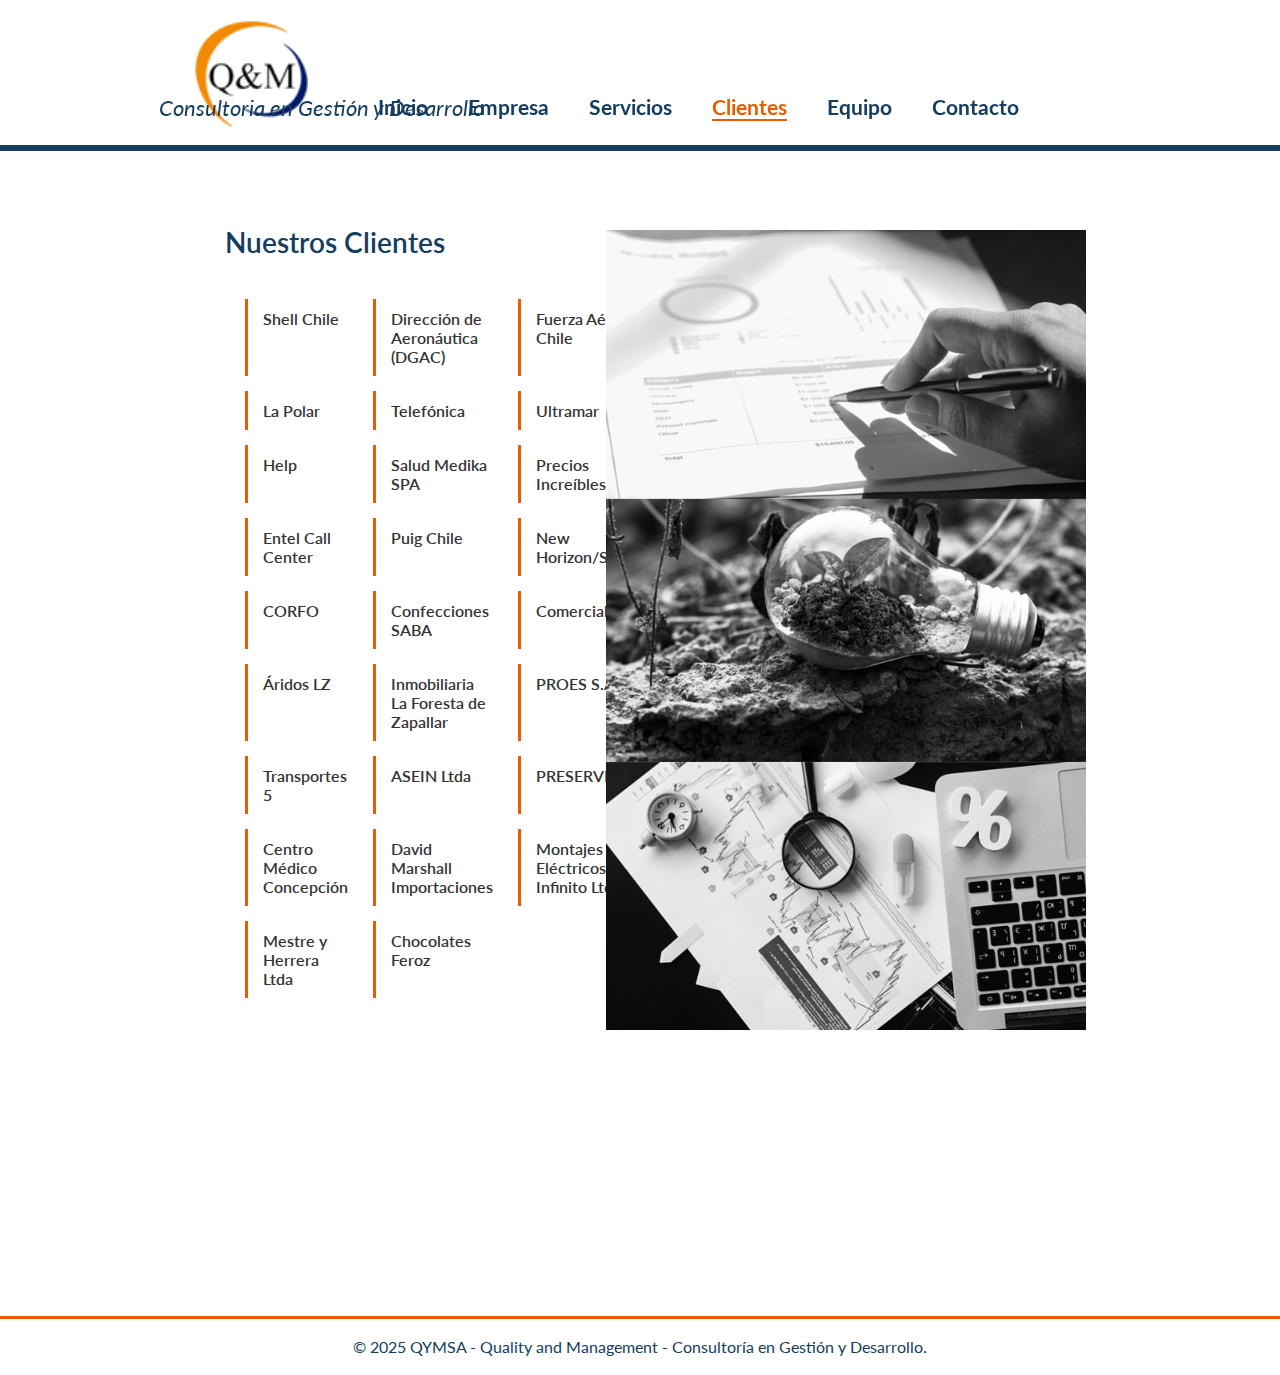
==== public/clientes.html @ 7f0e198f "Tu mensaje explicando los cambios realizados" ====
<!DOCTYPE html>
<html lang="es">
<head>
    <meta charset="UTF-8">
    <meta name="viewport" content="width=device-width, initial-scale=1.0">
    <title>QYMweb</title>
    <link rel="stylesheet" href="style.css">
</head>
<body class="pagina-index">
    <header class="header">
        <img class="logoQYM" src="assets/logo.png" alt="logo QyM">
        <p class="frase_header">Consultoria en Gestión y Desarrollo</p>
        <nav class="header__menu">
            <a class="header__menu__link" href="index.html">Inicio</a>
            <a class="header__menu__link" href="empresa.html">Empresa</a>
            <a class="header__menu__link" href="servicios.html">Servicios</a>
            <a class="header__menu__link active" href="clientes.html">Clientes</a>
            <a class="header__menu__link" href="equipo.html">Equipo</a>
            <a class="header__menu__link" href="contacto.html">Contacto</a>
        </nav>
    </header>
    
    <div class="contenedor-principal">
        <main class="contenido">
            <h1>Nuestros Clientes</h1>
    
                        <!-- En equipo.html -->
                            <div class="clientes-container">
                                <div class="lista-clientes">
                                    <div class="cliente">Shell Chile</div>
                                    <div class="cliente">Dirección de Aeronáutica (DGAC)</div>
                                    <div class="cliente">Fuerza Aérea de Chile</div>
                                    <div class="cliente">La Polar</div>
                                    <div class="cliente">Telefónica</div>
                                    <div class="cliente">Ultramar</div>
                                    <div class="cliente">Help</div>
                                    <div class="cliente">Salud Medika SPA</div>
                                    <div class="cliente">Precios Increíbles SPA</div>
                                    <div class="cliente">Entel Call Center</div>
                                    <div class="cliente">Puig Chile</div>
                                    <div class="cliente">New Horizon/SONDA</div>
                                    <div class="cliente">CORFO</div>
                                    <div class="cliente">Confecciones SABA</div>
                                    <div class="cliente">Comercial SABA</div>
                                    <div class="cliente">Áridos LZ</div>
                                    <div class="cliente">Inmobiliaria La Foresta de Zapallar</div>
                                    <div class="cliente">PROES S.A</div>
                                    <div class="cliente">Transportes 5</div>
                                    <div class="cliente">ASEIN Ltda</div>
                                    <div class="cliente">PRESERVI Ltda</div>
                                    <div class="cliente">Centro Médico Concepción</div>
                                    <div class="cliente">David Marshall Importaciones</div>
                                    <div class="cliente">Montajes Eléctricos Infinito Ltda</div>
                                    <div class="cliente">Mestre y Herrera Ltda</div>
                                    <div class="cliente">Chocolates Feroz</div>
                                </div>
                            </div>
            </main>
            <div class="contenedor-imagen">
                <img class="fotoindex" src="assets/fotoindex.jpg" alt="fotoindex">
            </div>
    </div>
<!-- Footer agregado -->
    <footer class="footer">
        <div class="footer__contenedor">
            <div class="footer__info">
                <p>&copy; 2025 QYMSA - Quality and Management - Consultoría en Gestión y Desarrollo.</p>
            </div>
        </div>
    </footer>
        <script src="script.js"></script>
</body>
</html>
---- public/style.css ----
@import url('https://fonts.googleapis.com/css2?family=Cabin:ital,wght@0,400..700;1,400..700&family=Krona+One&family=Montserrat:ital,wght@0,100..900;1,100..900&family=Open+Sans:ital,wght@0,300..800;1,300..800&family=Roboto+Condensed:ital,wght@0,100..900;1,100..900&family=Ubuntu:ital,wght@0,300;0,400;0,500;0,700;1,300;1,400;1,500;1,700&display=swap');

@import url('https://fonts.googleapis.com/css2?family=Lato:wght@300;400&display=swap');

:root{
    --fuente-texto: "Lato", sans-serif;
}

/* Estilos para el header */
.header {
    display: flex;
    justify-content: space-between;
    align-items: center;
    background-color: rgba(255, 255, 255, 0.85); /* Color de fondo */
    width: 100%; /* Ocupa todo el ancho */
    padding: 10px 5%;
    position: fixed; /* Fija en la parte superior */
    top: 0; /* Pegado al borde superior */
    left: 0; /* Pegado al borde izquierdo */
    z-index: 1000; /* Asegura que esté por encima de otros elementos */
    margin: 0; /* Elimina márgenes por defecto */
    border-bottom: 6px solid #143D60; /* Línea sólida (ajusta color/grosor) */
    min-height: 125px; /* Altura flexible */
}

/* Estilos para el logo */
.logoQYM {
    width: auto;
    height: auto;
    transform: scale(1.5); /* Escala el logo */
    position: relative;  /* Permite ajustar la posición */
    left: 150px;         
    top: 2px;          /* Mueve el logo hacia arriba 7px */
}

.frase_header {
    font-family: var(--fuente-texto);
    font-weight: 400;
    font-style: italic;
    font-size: 1.4rem;
    color: #143D60; /* Color azul de tu marca */
    margin-right: 200px; /* Espacio entre el logo y la frase */
    position: relative; /* Permite moverla con top/left */
    top: 35px; /* Mueve hacia abajo */
}

/* Estilos para el menú */
.header__menu {
    display: flex;
    gap: 40px;
    position: relative;  /* Permite ajustar la posición */
    left: -325px;
}

.header__menu__link {
    font-family: var(--fuente-texto);
    font-weight: 700;
    font-style: normal;
    font-size: 1.3rem;
    color: #143D60; /* Color naranja de tu marca */
    text-decoration: none;
    position: relative; /* Permite moverlos con top/left */
    top: 35px; /* Mueve hacia abajo */
}

.header__menu__link.active {
    color: #EB5B00; /* Color azul de tu marca */
    border-bottom: 2px solid #EB5B00; /* Línea azul en la parte inferior */
}

body {
    padding-top: 175px; /* Mismo valor que la altura del header */
    margin: 0; /* Esto elimina los márgenes predeterminados del body */
    padding: 0;
    width: 100%;
    overflow-x: hidden; /* Previene barras de desplazamiento horizontales */
    
}

/* Contenedor principal */
.contenedor-principal {
    margin-top: 150px; /* Ajusta este valor según necesites */
    display: flex;
    align-items: flex-start;
    gap: 20px;
    padding: 75px;
    position: relative;
    overflow: hidden; /* Asegura que el contenido que se desplace no cause scroll */
    
}

/* Con esto: */
.contenedor-imagen {
    display: flex;
    justify-content: flex-end;
    align-items: flex-start; /* Puedes usar 'center' para alinear todas al centro */
    margin-left: auto;
    position: relative; /* Permite ajustar la posición */
    bottom: 95px; /* Mueve la imagen hacia abajo 75px */
    left: -160px; /* Mueve la imagen hacia la derecha 20px */          
    padding-top: 0px; /* Espacio consistente desde arriba */
}

.fotoindex, .fotoempresa, .fotoservicios, .fotoequipo, .fotocontacto {
    transform: scale(0.8); /* Escala la imagen % */
    width: auto;
    background: white;
    transition: all 0.3s ease; /* Suaviza los efectos al pasar el mouse */
}

.fotoindex {
    filter: grayscale(100%);
    transition: filter 0.5s;
}

.fotoindex:hover {
    filter: grayscale(0%);
    transform: scale(1.05); /* Escala la imagen al pasar el mouse */
}

/* Contenedor del contenido */
.contenido {
    flex: 1;
    display: flex;
    flex-direction: column;
    position: relative; /* Necesario para la animación */
    max-width: 650px; /* Cambia este valor (ej: 600px para más estrecho) */
    margin-left: 150px;
}

.resaltar {
    color: #EB5B00;
    font-weight: bold;
}

.contenido-index {
    font-family: var(--fuente-texto);
    font-weight: 400;
    font-style: normal;
}

.texto-index {
    line-height: 1.55;
    margin-top: 70px;
}

.pagina-index .contenido p {
    font-family: var(--fuente-texto);
    font-weight: 400;
    font-style: normal;
    font-size: 1.2rem;
    color: #333;
    margin-bottom: 20px;
    line-height: 1.55;
}

/* Estilos específicos para index.html */
.pagina-index .contenido h1 {
    font-family: var(--fuente-texto);
    font-weight: 600;
    font-style: normal;
    font-size: 1.75rem;
    color: #143D60;
    margin-bottom: 20px;
    margin-top: 0px;
}

.pagina-index .contenido ul {
    font-family: var(--fuente-texto);
    font-weight: 400;
    font-size: 1.2rem;
    color: #333;
    margin-bottom: 20px;
    line-height: 1.55;

}

/* Estilos específicos para empresa.html */
.pagina-empresa .contenido h1{
    font-size: 1.75rem !important;
    margin-top: 0px;
    color: #143D60;
    margin-bottom: 0px;
    font-family: var(--fuente-texto);
    font-weight: 600;
    margin-bottom: 20px;
}

.pagina-empresa .contenido h2 {
    font-family: var(--fuente-texto);
    font-weight: 600;
    font-size: 1.5rem;
    color: #143D60;
    margin-bottom: -10px;
}

.pagina-empresa .contenido .vym {
    margin-top: 20px;
    font-size: 1.2rem;
}

.pagina-empresa .contenido p {
    font-family: var(--fuente-texto);
    font-weight: 400;
    font-size: 1.2rem;
    color: #333;
    margin-bottom: 20px;
    line-height: 1.55;
}

/* Estilos específicos para servicios.html */
.pagina-servicios .contenido h1 {
    font-family: var(--fuente-texto);
    font-weight: 600;
    font-size: 1.75rem;
    color: #143D60;
    margin-bottom: 0px;
    margin-top: 0px;
}

.pagina-servicios .contenido p,
.pagina-servicios .contenido ul {
    font-family: var(--fuente-texto);
    font-weight: 400;
    font-size: 1.2rem;
    color: #333;
    margin-bottom: 20px;
    line-height: 1.55;
}

.pagina-servicios .contenido ul {
    padding-left: 20px;
    list-style-type: disc;
}

.pagina-servicios .contenido ul li {
    margin-bottom: 10px;
    font-size: 1.2rem;
    color: #333;
    font-family: var(--fuente-texto);
}

.pagina-equipo .contenido h1 {
    font-family: var(--fuente-texto);
    font-weight: 600;
    font-size: 1.75rem;
    color: #143D60;
    margin-bottom: 0px;
    margin-top: 0px;
}

.pagina-equipo .contenido h2 {
    font-family: var(--fuente-texto);
    font-weight: 600;
    font-size: 1.5rem;
    color: #143D60;

}

.pagina-equipo .contenido h3 {
    font-family: var(--fuente-texto);
    font-weight: 600;
    font-size: 1.5rem;
    color: #143D60;
    margin-bottom: -10px;
}

/* En tu CSS */
.lista-clientes {
    display: grid;
    grid-template-columns: repeat(3, 1fr); /* 3 columnas de igual ancho */
    gap: 15px; /* Espacio entre elementos */
    padding: 20px;
}

.cliente {
    padding: 10px;
    font-family: var(--fuente-texto);
    font-weight: 600;
    font-size: 1rem;
    color: #333;
    border-left: 3px solid #EB5B00; /* Acuerdo naranja */
    padding-left: 15px; /* Espacio entre el borde y el texto */
}

.cliente:hover {
    transform: translateY(-3px);
    box-shadow: 0 4px 8px rgba(0,25,101, 0.1);
    background-color: #fff;
}


.pagina-equipo .contenido p {
    font-family: var(--fuente-texto);
    font-weight: 400;
    font-size: 1.2rem;
    color: #333;
    margin-bottom: 20px;
    line-height: 1.55;
}

.pagina-contacto .contenido h1 {
    font-family: var(--fuente-texto);
    font-weight: 600;
    font-size: 1.75rem;
    color: #143D60;
    margin-bottom: 0px;
    margin-top: 0px;
}

.pagina-contacto .contenido p {
    font-family: var(--fuente-texto);
    font-weight: 400;
    font-size: 1.2rem;
    color: #333;
    margin-bottom: 20px;
    line-height: 1.55;
}

/* Estilos para el footer centrado */
.footer {
    background-color: white; /* Color de fondo */
    width: 100%;
    padding: 1rem 0;
    margin-top: 1rem;
    box-sizing: border-box;
    border-top: 3px solid #EB5B00; /* Línea separadora sutil */
}

.footer__contenedor {
    max-width: 1200px;
    margin: 0 auto;
    padding: 0 2rem;
    text-align: center;
}

.footer__info p {
    margin: 0;
    color: #143D60;
    font-family: var(--fuente-texto);
    font-size: 1rem;
    line-height: 1.5;
}

/* Animación para mover el contenido */
@keyframes slideOut {
    from {
        transform: translateX(0);
    }
    to {
        transform: translateX(-100%);
        opacity: 0;
    }
}

@keyframes slideIn {
    from {
        transform: translateX(100%);
        opacity: 0;
    }
    to {
        transform: translateX(0);
        opacity: 1;
    }
}

/* Clase para aplicar la animación */
.slide-out {
    animation: slideOut 0.5s forwards;
}

.slide-in {
    animation: slideIn 0.5s forwards;
}
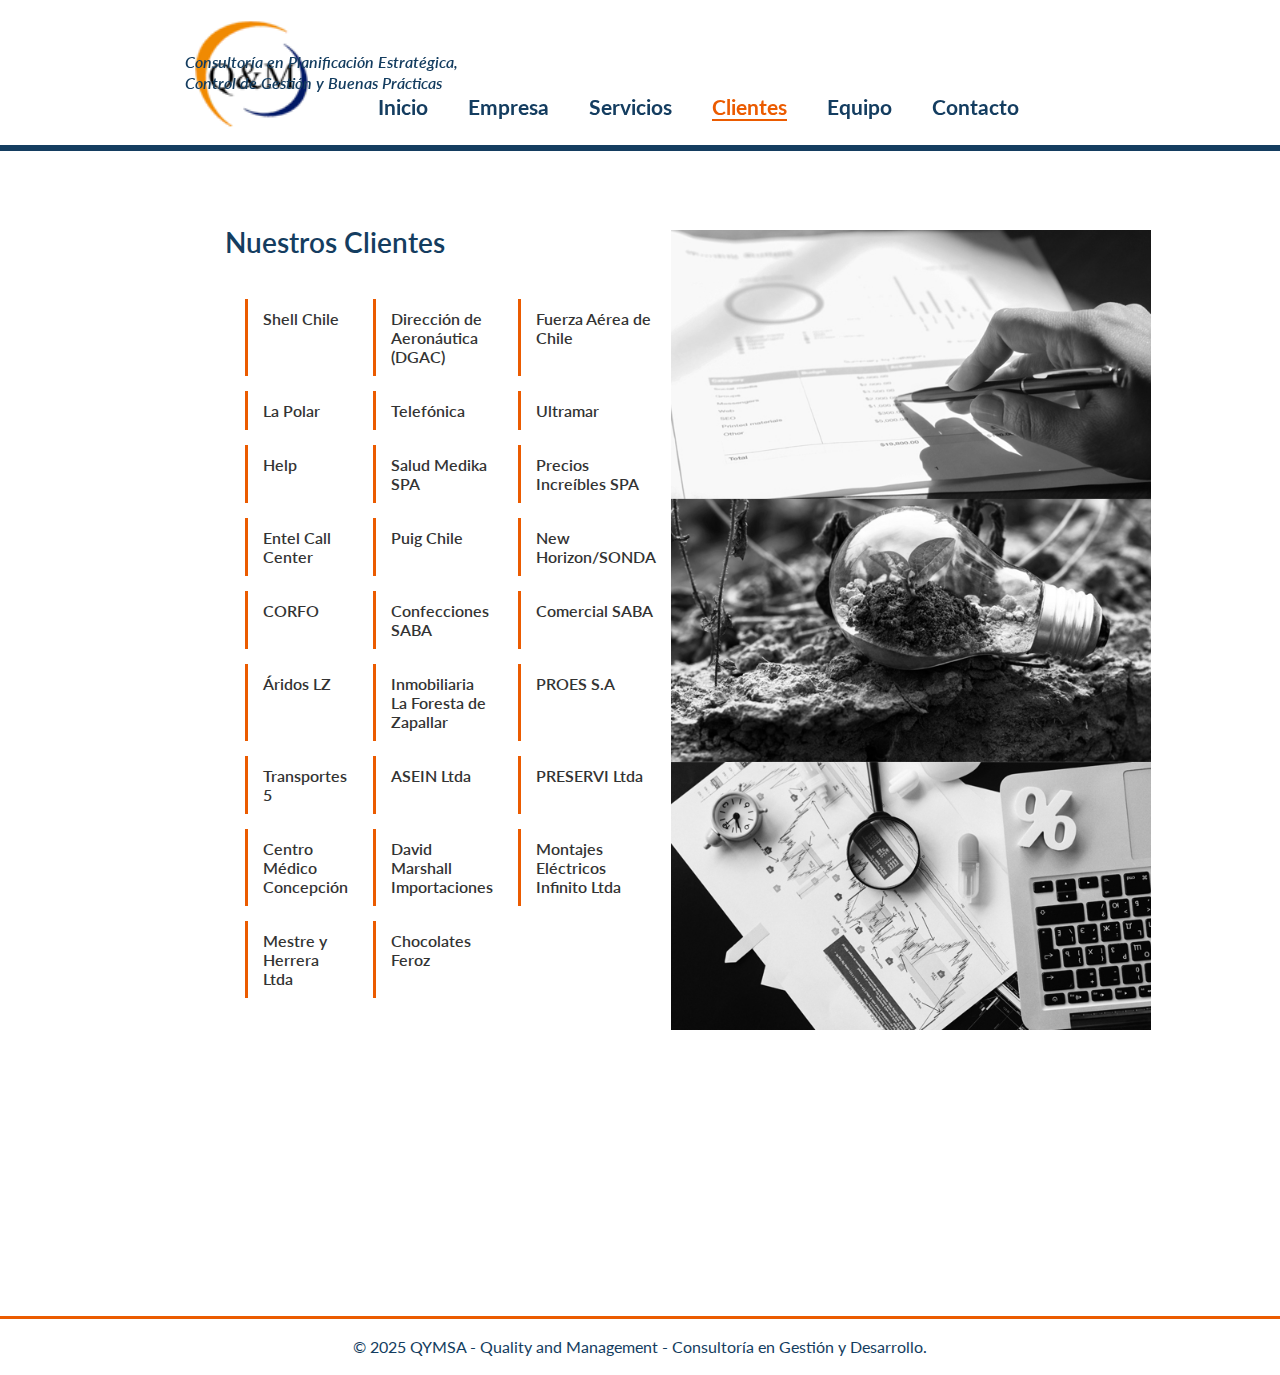
==== commit 6c200a33: "Actualización de index.html y style.css con nuevos cambios" ====
--- a/public/clientes.html
+++ b/public/clientes.html
@@ -9,7 +9,10 @@
 <body class="pagina-index">
     <header class="header">
         <img class="logoQYM" src="assets/logo.png" alt="logo QyM">
-        <p class="frase_header">Consultoria en Gestión y Desarrollo</p>
+        <div class="titulos-header"> <!-- Contenedor nuevo -->
+            <h1 class="frase_header">Consultoría en Planificación Estratégica,</h1>
+            <h2 class="frase_header">Control de Gestión y Buenas Prácticas</h2>
+        </div>
         <nav class="header__menu">
             <a class="header__menu__link" href="index.html">Inicio</a>
             <a class="header__menu__link" href="empresa.html">Empresa</a>
--- a/public/style.css
+++ b/public/style.css
@@ -33,15 +33,24 @@
     top: 2px;          /* Mueve el logo hacia arriba 7px */
 }
 
+.titulos-header {
+    display: flex;
+    flex-direction: column; /* Apila h1 y h2 verticalmente */
+    justify-content: center; /* Centra verticalmente si hay altura extra */
+    margin-right: 200px; /* Espacio entre el logo y la frase */
+    top: 35px; /* Mueve hacia abajo */
+}
+
 .frase_header {
     font-family: var(--fuente-texto);
-    font-weight: 400;
+    font-weight: 600;
     font-style: italic;
-    font-size: 1.4rem;
+    font-size: 1rem;
     color: #143D60; /* Color azul de tu marca */
-    margin-right: 200px; /* Espacio entre el logo y la frase */
     position: relative; /* Permite moverla con top/left */
-    top: 35px; /* Mueve hacia abajo */
+    
+    margin: 0; /* Elimina márgenes por defecto de h1 y h2 */
+    line-height: 1.3; /* Controla el espacio entre líneas */
 }
 
 /* Estilos para el menú */
@@ -97,11 +106,11 @@
     margin-left: auto;
     position: relative; /* Permite ajustar la posición */
     bottom: 95px; /* Mueve la imagen hacia abajo 75px */
-    left: -160px; /* Mueve la imagen hacia la derecha 20px */          
+    left: -95px; /* Mueve la imagen hacia la derecha 20px */          
     padding-top: 0px; /* Espacio consistente desde arriba */
 }
 
-.fotoindex, .fotoempresa, .fotoservicios, .fotoequipo, .fotocontacto {
+.fotoindex, .fotoservicios, .fotoequipo, .fotocontacto {
     transform: scale(0.8); /* Escala la imagen % */
     width: auto;
     background: white;
@@ -115,7 +124,7 @@
 
 .fotoindex:hover {
     filter: grayscale(0%);
-    transform: scale(1.05); /* Escala la imagen al pasar el mouse */
+    
 }
 
 /* Contenedor del contenido */
@@ -176,6 +185,15 @@
 }
 
 /* Estilos específicos para empresa.html */
+.infografia
+    {
+        width: 100%;
+        height: auto;
+        margin-top: 110px;
+        margin-bottom: 90px;
+        transform: scale (1); /* Escala la imagen % */
+    }
+
 .pagina-empresa .contenido h1{
     font-size: 1.75rem !important;
     margin-top: 0px;
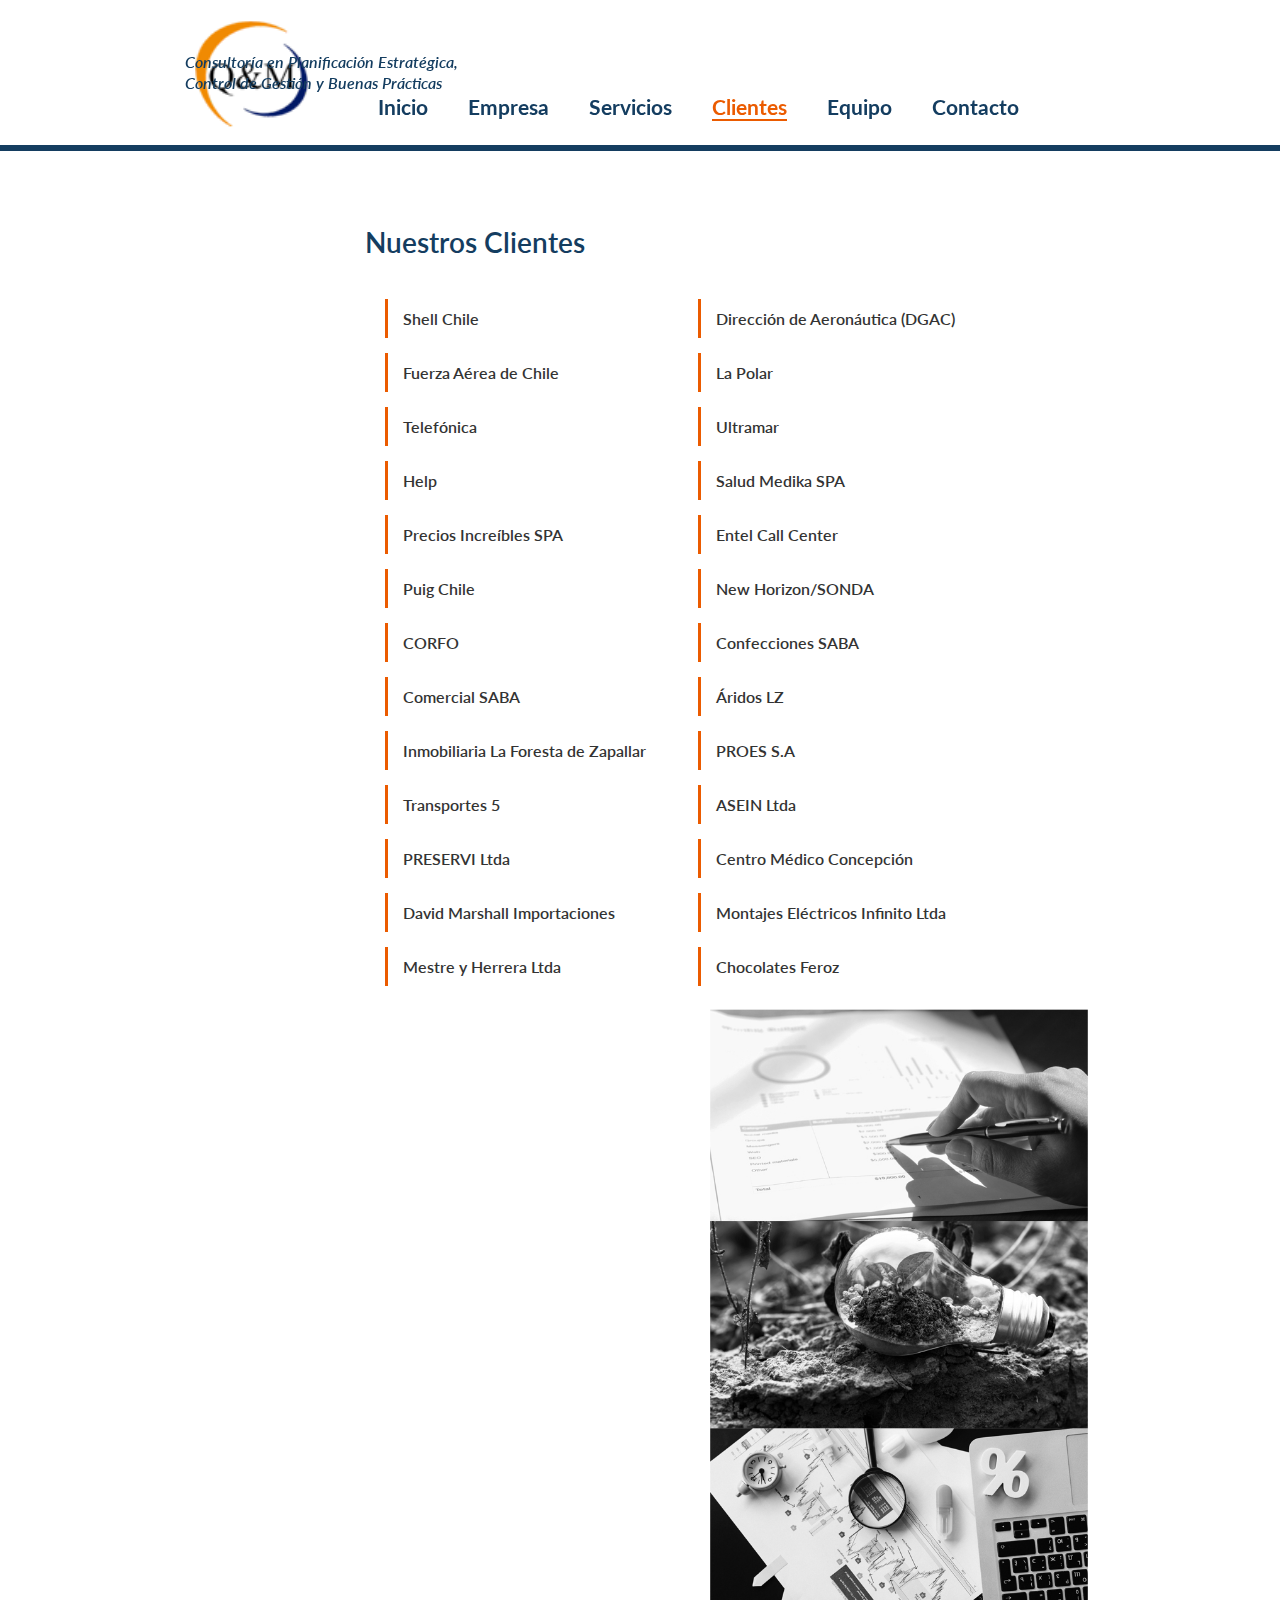
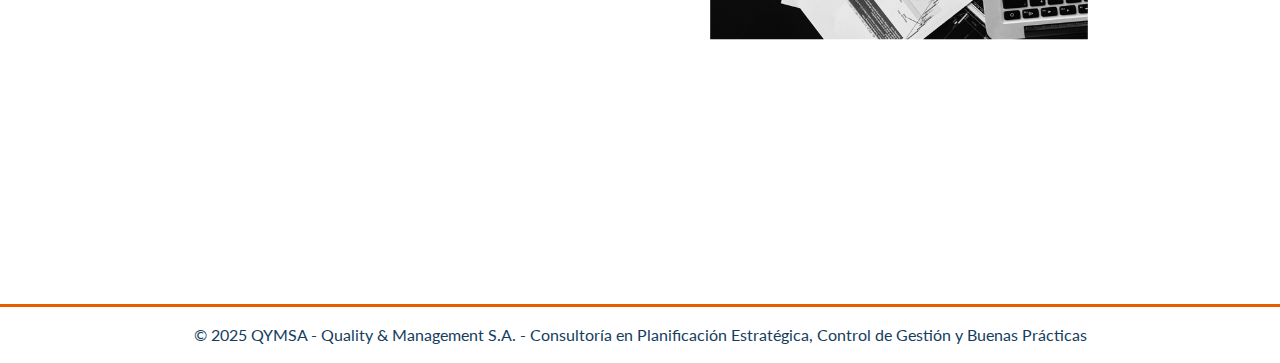
==== commit 37b7e6f4: "Actualización de index.html y style.css con nuevos cambios" ====
--- a/public/clientes.html
+++ b/public/clientes.html
@@ -67,7 +67,7 @@
     <footer class="footer">
         <div class="footer__contenedor">
             <div class="footer__info">
-                <p>&copy; 2025 QYMSA - Quality and Management - Consultoría en Gestión y Desarrollo.</p>
+                <p>&copy; 2025 QYMSA - Quality & Management S.A. - Consultoría en Planificación Estratégica, Control de Gestión y Buenas Prácticas</p>
             </div>
         </div>
     </footer>
--- a/public/style.css
+++ b/public/style.css
@@ -4,6 +4,7 @@
 
 :root{
     --fuente-texto: "Lato", sans-serif;
+    font-size: 16px; /* Base para unidades rem */
 }
 
 /* Estilos para el header */
@@ -11,9 +12,10 @@
     display: flex;
     justify-content: space-between;
     align-items: center;
+    flex-wrap: wrap; /* Permite que los elementos se ajusten en pantallas pequeñas */
     background-color: rgba(255, 255, 255, 0.85); /* Color de fondo */
     width: 100%; /* Ocupa todo el ancho */
-    padding: 10px 5%;
+    padding: 0.625rem 5%;
     position: fixed; /* Fija en la parte superior */
     top: 0; /* Pegado al borde superior */
     left: 0; /* Pegado al borde izquierdo */
@@ -45,10 +47,9 @@
     font-family: var(--fuente-texto);
     font-weight: 600;
     font-style: italic;
-    font-size: 1rem;
+    font-size: clamp(0.9rem, 2vw, 1rem); /* Tamaño flexible */
     color: #143D60; /* Color azul de tu marca */
     position: relative; /* Permite moverla con top/left */
-    
     margin: 0; /* Elimina márgenes por defecto de h1 y h2 */
     line-height: 1.3; /* Controla el espacio entre líneas */
 }
@@ -59,6 +60,8 @@
     gap: 40px;
     position: relative;  /* Permite ajustar la posición */
     left: -325px;
+    flex-wrap: wrap;
+    justify-content: center;
 }
 
 .header__menu__link {
@@ -88,14 +91,44 @@
 
 /* Contenedor principal */
 .contenedor-principal {
+    flex-direction: row;
+    flex-wrap: wrap;
     margin-top: 150px; /* Ajusta este valor según necesites */
     display: flex;
     align-items: flex-start;
     gap: 20px;
-    padding: 75px;
     position: relative;
     overflow: hidden; /* Asegura que el contenido que se desplace no cause scroll */
+    display: flex;
+    justify-content: center; /* Centra el contenido en pantallas grandes */
+    max-width: 1400px; /* Limita el ancho máximo */
+    margin: 150px auto 0; /* Centrado horizontal */
+    padding: 75px 50px;
     
+}
+
+/* AÑADE ESTOS MEDIA QUERIES (nuevos) */
+@media (max-width: 1200px) {
+    .contenedor-principal {
+        padding: 50px;
+    }
+}
+
+@media (max-width: 992px) {
+    .contenedor-principal {
+        flex-direction: column; /* Cambia a columna en tablets */
+        align-items: center; /* Centra los elementos */
+        padding: 30px;
+        margin-top: 180px; /* Ajuste por el header responsivo */
+    }
+}
+
+@media (max-width: 768px) {
+    .contenedor-principal {
+        padding: 20px;
+        margin-top: 160px;
+        gap: 15px;
+    }
 }
 
 /* Con esto: */
@@ -108,12 +141,20 @@
     bottom: 95px; /* Mueve la imagen hacia abajo 75px */
     left: -95px; /* Mueve la imagen hacia la derecha 20px */          
     padding-top: 0px; /* Espacio consistente desde arriba */
+    flex: 0 0 40%; /* No crece más del 40% del espacio */
+    min-width: 250px; /* Ancho mínimo */
 }
 
 .fotoindex, .fotoservicios, .fotoequipo, .fotocontacto {
+    
+    width: auto; /* Permite que la imagen mantenga su proporción */
+    max-width: 100%; /* Asegura que la imagen no exceda el contenedor */
+    height: auto; /* Mantiene la proporción de la imagen */
     transform: scale(0.8); /* Escala la imagen % */
-    width: auto;
+    transform-origin: center; /* Asegura que el escalado sea desde el centro */
+    display: block; /* Mejor control del flujo */
     background: white;
+    margin: 0 auto; /* Centrado horizontal */
     transition: all 0.3s ease; /* Suaviza los efectos al pasar el mouse */
 }
 
@@ -161,6 +202,11 @@
     color: #333;
     margin-bottom: 20px;
     line-height: 1.55;
+    
+    word-break: break-word; /* Evita desbordamiento horizontal */
+    white-space: normal; /* Asegura comportamiento normal */
+    word-wrap: normal; /* Permite que las palabras largas no se dividan */
+    overflow-wrap: normal; /* Similar a word-wrap pero más moderno */
 }
 
 /* Estilos específicos para index.html */
@@ -192,6 +238,7 @@
         margin-top: 110px;
         margin-bottom: 90px;
         transform: scale (1); /* Escala la imagen % */
+        left: -475px !important; 
     }
 
 .pagina-empresa .contenido h1{
@@ -391,3 +438,139 @@
     animation: slideIn 0.5s forwards;
 }
 
+/* Dispositivos grandes (desktops, 1200px y más) */
+@media (max-width: 1200px) {
+    .header {
+        padding: 10px 3%;
+    }
+    .logoQYM {
+        left: 50px;
+        transform: scale(1.2);
+    }
+    .titulos-header {
+        margin-right: 100px;
+    }
+    .header__menu {
+        left: -200px;
+        gap: 30px;
+    }
+}
+
+/* Dispositivos medianos (tablets, 768px - 992px) */
+@media (max-width: 992px) {
+    .header {
+        flex-direction: column;
+        padding: 15px 5%;
+        min-height: auto;
+    }
+    .logoQYM {
+        position: static;
+        transform: scale(1);
+        margin-bottom: 15px;
+    }
+    .titulos-header {
+        margin: 15px 0;
+        text-align: center;
+        position: static;
+    }
+    .header__menu {
+        position: static;
+        justify-content: center;
+        margin-top: 15px;
+    }
+    .contenedor-principal {
+        flex-direction: column;
+        padding: 20px;
+        margin-top: 180px;
+    }
+    .contenido {
+        margin-left: 0;
+        max-width: 100%;
+    }
+    .contenedor-imagen {
+        margin: 20px auto;
+        position: static;
+        width: 100%;
+        max-width: 500px; /* Ajusta según necesidad */
+        height: auto;
+        flex: 0 0 40%; /* No crece más del 40% del espacio */
+        min-width: 250px; /* Ancho mínimo */
+    }
+}
+
+/* Dispositivos pequeños (phones, 576px - 768px) */
+@media (max-width: 768px) {
+    body {
+        padding-top: 220px;
+    }
+    .header__menu {
+        flex-wrap: wrap;
+        gap: 15px;
+    }
+    .header__menu__link {
+        font-size: 1rem;
+        top: 0;
+    }
+    .contenedor-principal {
+        margin-top: 100px;
+        max-width: 1400px;
+        margin-left: auto;
+        margin-right: auto;
+    }
+    }
+    .lista-clientes {
+        grid-template-columns: repeat(2, 1fr);
+    }
+}
+
+/* Dispositivos muy pequeños (phones, menos de 576px) */
+@media (max-width: 576px) {
+    .frase_header {
+        font-size: 0.9rem;
+    }
+    .pagina-index .contenido p,
+    .pagina-empresa .contenido p,
+    .pagina-servicios .contenido p,
+    .pagina-equipo .contenido p,
+    .pagina-contacto .contenido p {
+        font-size: 1rem;
+        hyphens: auto; /* Permite división de palabras en móviles */
+    }
+    .lista-clientes {
+        grid-template-columns: 1fr;
+    }
+    .fotoindex, .fotoservicios, .fotoequipo, .fotocontacto {
+        transform: scale(0.7);
+    }
+}
+
+/* Ajustes para dispositivos móviles */
+@media (max-width: 992px) {
+    .fotoindex, .fotoservicios, .fotoequipo, .fotocontacto {
+        transform: scale(0.7); /* Escala ligeramente menor en tablets */
+    }
+}
+
+@media (max-width: 576px) {
+    .fotoindex, .fotoservicios, .fotoequipo, .fotocontacto {
+        transform: scale(0.6); /* Escala más pequeña en móviles */
+    }
+}
+
+/* Contenedor de texto más estrecho y responsivo */
+.pagina-index .contenido {
+    max-width: 650px; /* Reduje de 650px a 550px (ajustable) */
+    margin-left: 100px; /* Reduje de 150px para compensar */
+    flex: 1 1 55%; /* Permite crecer pero con base del 55% del espacio */
+    min-width: 300px; /* Ancho mínimo para móviles */
+    width: auto; /* Se ajusta naturalmente */
+}
+
+/* Ajustes para tablets */
+@media (max-width: 992px) {
+    .pagina-index .contenido {
+        max-width: 100%; /* Ocupa todo el ancho disponible */
+        margin-left: 0;
+        padding: 0 20px; /* Añade espacio a los lados */
+    }
+}
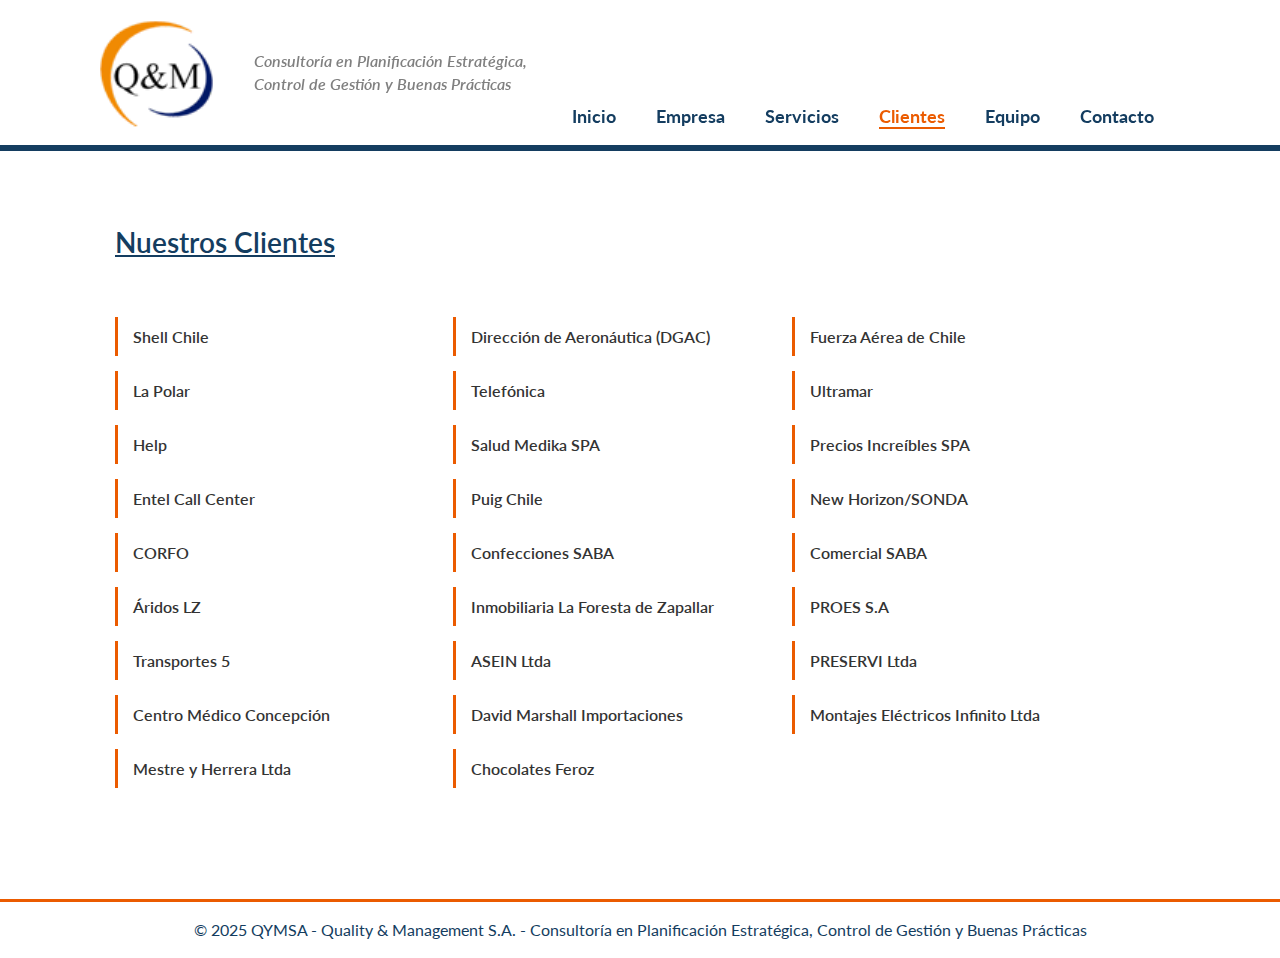
==== commit feb27512: "Actualización de index.html y style.css con nuevos cambios" ====
--- a/public/clientes.html
+++ b/public/clientes.html
@@ -6,7 +6,7 @@
     <title>QYMweb</title>
     <link rel="stylesheet" href="style.css">
 </head>
-<body class="pagina-index">
+<body class="pagina-clientes">
     <header class="header">
         <img class="logoQYM" src="assets/logo.png" alt="logo QyM">
         <div class="titulos-header"> <!-- Contenedor nuevo -->
@@ -25,9 +25,7 @@
     
     <div class="contenedor-principal">
         <main class="contenido">
-            <h1>Nuestros Clientes</h1>
-    
-                        <!-- En equipo.html -->
+            <h1 style="text-decoration: underline;">Nuestros Clientes</h1>
                             <div class="clientes-container">
                                 <div class="lista-clientes">
                                     <div class="cliente">Shell Chile</div>
@@ -59,9 +57,7 @@
                                 </div>
                             </div>
             </main>
-            <div class="contenedor-imagen">
-                <img class="fotoindex" src="assets/fotoindex.jpg" alt="fotoindex">
-            </div>
+            
     </div>
 <!-- Footer agregado -->
     <footer class="footer">
--- a/public/style.css
+++ b/public/style.css
@@ -1,6 +1,5 @@
-@import url('https://fonts.googleapis.com/css2?family=Cabin:ital,wght@0,400..700;1,400..700&family=Krona+One&family=Montserrat:ital,wght@0,100..900;1,100..900&family=Open+Sans:ital,wght@0,300..800;1,300..800&family=Roboto+Condensed:ital,wght@0,100..900;1,100..900&family=Ubuntu:ital,wght@0,300;0,400;0,500;0,700;1,300;1,400;1,500;1,700&display=swap');
-
 @import url('https://fonts.googleapis.com/css2?family=Lato:wght@300;400&display=swap');
+
 
 :root{
     --fuente-texto: "Lato", sans-serif;
@@ -31,27 +30,29 @@
     height: auto;
     transform: scale(1.5); /* Escala el logo */
     position: relative;  /* Permite ajustar la posición */
-    left: 150px;         
+    left: 55px;         
     top: 2px;          /* Mueve el logo hacia arriba 7px */
 }
 
+/* Estilos para el header */
 .titulos-header {
     display: flex;
     flex-direction: column; /* Apila h1 y h2 verticalmente */
     justify-content: center; /* Centra verticalmente si hay altura extra */
-    margin-right: 200px; /* Espacio entre el logo y la frase */
+    margin-right: 120px; /* Espacio entre el logo y la frase */
     top: 35px; /* Mueve hacia abajo */
 }
 
+/* Estilos para el header */
 .frase_header {
     font-family: var(--fuente-texto);
     font-weight: 600;
     font-style: italic;
     font-size: clamp(0.9rem, 2vw, 1rem); /* Tamaño flexible */
-    color: #143D60; /* Color azul de tu marca */
+    color: gray; /* Color azul de tu marca */
     position: relative; /* Permite moverla con top/left */
     margin: 0; /* Elimina márgenes por defecto de h1 y h2 */
-    line-height: 1.3; /* Controla el espacio entre líneas */
+    line-height: 1.4; /* Controla el espacio entre líneas */
 }
 
 /* Estilos para el menú */
@@ -59,27 +60,29 @@
     display: flex;
     gap: 40px;
     position: relative;  /* Permite ajustar la posición */
-    left: -325px;
+    left: -190px;
     flex-wrap: wrap;
     justify-content: center;
 }
-
+/* Estilos para el header */
 .header__menu__link {
     font-family: var(--fuente-texto);
     font-weight: 700;
     font-style: normal;
-    font-size: 1.3rem;
+    font-size: 1.1rem;
     color: #143D60; /* Color naranja de tu marca */
     text-decoration: none;
     position: relative; /* Permite moverlos con top/left */
-    top: 35px; /* Mueve hacia abajo */
-}
-
+    top: 45px; /* Mueve hacia abajo */
+}
+
+/* Estilos para el header */
 .header__menu__link.active {
     color: #EB5B00; /* Color azul de tu marca */
     border-bottom: 2px solid #EB5B00; /* Línea azul en la parte inferior */
 }
 
+/* Estilos para el body */
 body {
     padding-top: 175px; /* Mismo valor que la altura del header */
     margin: 0; /* Esto elimina los márgenes predeterminados del body */
@@ -107,65 +110,19 @@
     
 }
 
-/* AÑADE ESTOS MEDIA QUERIES (nuevos) */
-@media (max-width: 1200px) {
-    .contenedor-principal {
-        padding: 50px;
-    }
-}
-
-@media (max-width: 992px) {
-    .contenedor-principal {
-        flex-direction: column; /* Cambia a columna en tablets */
-        align-items: center; /* Centra los elementos */
-        padding: 30px;
-        margin-top: 180px; /* Ajuste por el header responsivo */
-    }
-}
-
-@media (max-width: 768px) {
-    .contenedor-principal {
-        padding: 20px;
-        margin-top: 160px;
-        gap: 15px;
-    }
-}
-
-/* Con esto: */
-.contenedor-imagen {
-    display: flex;
-    justify-content: flex-end;
-    align-items: flex-start; /* Puedes usar 'center' para alinear todas al centro */
-    margin-left: auto;
-    position: relative; /* Permite ajustar la posición */
-    bottom: 95px; /* Mueve la imagen hacia abajo 75px */
-    left: -95px; /* Mueve la imagen hacia la derecha 20px */          
-    padding-top: 0px; /* Espacio consistente desde arriba */
-    flex: 0 0 40%; /* No crece más del 40% del espacio */
-    min-width: 250px; /* Ancho mínimo */
-}
-
-.fotoindex, .fotoservicios, .fotoequipo, .fotocontacto {
-    
-    width: auto; /* Permite que la imagen mantenga su proporción */
-    max-width: 100%; /* Asegura que la imagen no exceda el contenedor */
-    height: auto; /* Mantiene la proporción de la imagen */
-    transform: scale(0.8); /* Escala la imagen % */
-    transform-origin: center; /* Asegura que el escalado sea desde el centro */
-    display: block; /* Mejor control del flujo */
-    background: white;
-    margin: 0 auto; /* Centrado horizontal */
-    transition: all 0.3s ease; /* Suaviza los efectos al pasar el mouse */
-}
-
-.fotoindex {
+/* Estilo Index */
+ .fotoindex {
     filter: grayscale(100%);
     transition: filter 0.5s;
-}
-
+    position: relative; /* Necesario para la animación */
+    right: -22px;
+    bottom: -15px; /* Mueve la imagen hacia abajo 75px */
+    transform: scale(0.8); /* Escala la imagen % */
+}   
+    
 .fotoindex:hover {
     filter: grayscale(0%);
-    
+
 }
 
 /* Contenedor del contenido */
@@ -175,7 +132,7 @@
     flex-direction: column;
     position: relative; /* Necesario para la animación */
     max-width: 650px; /* Cambia este valor (ej: 600px para más estrecho) */
-    margin-left: 150px;
+
 }
 
 .resaltar {
@@ -187,11 +144,13 @@
     font-family: var(--fuente-texto);
     font-weight: 400;
     font-style: normal;
+    
 }
 
 .texto-index {
     line-height: 1.55;
     margin-top: 70px;
+    
 }
 
 .pagina-index .contenido p {
@@ -202,11 +161,12 @@
     color: #333;
     margin-bottom: 20px;
     line-height: 1.55;
-    
     word-break: break-word; /* Evita desbordamiento horizontal */
     white-space: normal; /* Asegura comportamiento normal */
     word-wrap: normal; /* Permite que las palabras largas no se dividan */
     overflow-wrap: normal; /* Similar a word-wrap pero más moderno */
+    position: relative;
+    left: -60px; /* Mueve el texto hacia la izquierda 20px */
 }
 
 /* Estilos específicos para index.html */
@@ -218,6 +178,8 @@
     color: #143D60;
     margin-bottom: 20px;
     margin-top: 0px;
+    position: relative;
+    left: -60px; /* Mueve el texto hacia la izquierda 20px */
 }
 
 .pagina-index .contenido ul {
@@ -227,19 +189,18 @@
     color: #333;
     margin-bottom: 20px;
     line-height: 1.55;
+    position: relative;
+    left: -80px; /* Mueve el texto hacia la izquierda 20px */
 
 }
 
 /* Estilos específicos para empresa.html */
-.infografia
-    {
-        width: 100%;
-        height: auto;
-        margin-top: 110px;
-        margin-bottom: 90px;
-        transform: scale (1); /* Escala la imagen % */
-        left: -475px !important; 
-    }
+.infografia{
+    position: relative;
+    left: 60px; /* Mueve el texto hacia la izquierda 20px */ 
+    top: 10px;    
+
+}
 
 .pagina-empresa .contenido h1{
     font-size: 1.75rem !important;
@@ -249,6 +210,8 @@
     font-family: var(--fuente-texto);
     font-weight: 600;
     margin-bottom: 20px;
+    position: relative;
+    left: -60px; /* Mueve el texto hacia la izquierda 20px */
 }
 
 .pagina-empresa .contenido h2 {
@@ -257,11 +220,15 @@
     font-size: 1.5rem;
     color: #143D60;
     margin-bottom: -10px;
+    position: relative;
+    left: -60px; /* Mueve el texto hacia la izquierda 20px */
 }
 
 .pagina-empresa .contenido .vym {
     margin-top: 20px;
     font-size: 1.2rem;
+    position: relative;
+    left: -60px; /* Mueve el texto hacia la izquierda 20px */
 }
 
 .pagina-empresa .contenido p {
@@ -274,6 +241,20 @@
 }
 
 /* Estilos específicos para servicios.html */
+.fotoservicios {
+    filter: grayscale(100%);
+    transition: filter 0.5s;
+    position: relative; /* Necesario para la animación */
+    right: -72px;
+    bottom: 5px; /* Mueve la imagen hacia abajo 75px */
+    transform: scale(0.8); /* Escala la imagen % */
+}   
+    
+.fotoservicios:hover {
+    filter: grayscale(0%);
+
+}
+
 .pagina-servicios .contenido h1 {
     font-family: var(--fuente-texto);
     font-weight: 600;
@@ -281,6 +262,9 @@
     color: #143D60;
     margin-bottom: 0px;
     margin-top: 0px;
+    position: relative;
+    left: -12px; /* Mueve el texto hacia la izquierda 20px */
+    margin-bottom: 20px;
 }
 
 .pagina-servicios .contenido p,
@@ -291,6 +275,8 @@
     color: #333;
     margin-bottom: 20px;
     line-height: 1.55;
+    position: relative;
+    left: -12px; /* Mueve el texto hacia la izquierda 20px */
 }
 
 .pagina-servicios .contenido ul {
@@ -305,47 +291,58 @@
     font-family: var(--fuente-texto);
 }
 
-.pagina-equipo .contenido h1 {
-    font-family: var(--fuente-texto);
-    font-weight: 600;
+/* Reset de estilos conflictivos -  estilo CLIENTES */
+.clientes-container * {
+    box-sizing: border-box;
+    min-width: 0;
+}
+
+/* Contenedor principal - FORZAR 3 columnas */
+.clientes-container {
+    width: 100%;
+    min-width: 1000px; /* Mínimo para 3 columnas */
+    max-width: 1200px;
+    margin: 0 auto;
+    padding: 20px;
+    background-color: white;
+    overflow: visible !important;
+    position: relative;
+    right: 220px;
+}
+
+/* Lista de clientes - IMPOSICIÓN de 3 columnas */
+
+.pagina-clientes .contenido h1 {
+    font-family: var(--fuente-texto);
+    font-weight: 600;
+    font-style: normal;
     font-size: 1.75rem;
     color: #143D60;
-    margin-bottom: 0px;
-    margin-top: 0px;
-}
-
-.pagina-equipo .contenido h2 {
-    font-family: var(--fuente-texto);
-    font-weight: 600;
-    font-size: 1.5rem;
-    color: #143D60;
-
-}
-
-.pagina-equipo .contenido h3 {
-    font-family: var(--fuente-texto);
-    font-weight: 600;
-    font-size: 1.5rem;
-    color: #143D60;
-    margin-bottom: -10px;
-}
-
-/* En tu CSS */
+    position: relative;
+    left: -200px; /* Mueve el texto hacia la izquierda 20px */
+    bottom: 19px;
+}
+
 .lista-clientes {
-    display: grid;
-    grid-template-columns: repeat(3, 1fr); /* 3 columnas de igual ancho */
-    gap: 15px; /* Espacio entre elementos */
-    padding: 20px;
-}
-
+    display: grid !important;
+    grid-template-columns: repeat(3, minmax(300px, 1fr)) !important;
+    gap: 15px;
+    width: 100% !important;
+    padding: 0 !important;
+}
+
+/* Items de cliente - Aseguramos comportamiento */
 .cliente {
-    padding: 10px;
+    width: 100% !important;
+    min-width: 300px !important;
+    max-width: 100% !important;
+    padding: 10px 15px;
     font-family: var(--fuente-texto);
     font-weight: 600;
     font-size: 1rem;
     color: #333;
-    border-left: 3px solid #EB5B00; /* Acuerdo naranja */
-    padding-left: 15px; /* Espacio entre el borde y el texto */
+    border-left: 3px solid #EB5B00;
+    background-color: white;
 }
 
 .cliente:hover {
@@ -354,6 +351,50 @@
     background-color: #fff;
 }
 
+/* Estilos de Equipo */
+.fotoequipo {
+    filter: grayscale(100%);
+    transition: filter 0.5s;
+    position: relative; /* Necesario para la animación */
+    right: -72px;
+    bottom: 5px; /* Mueve la imagen hacia abajo 75px */
+    transform: scale(0.8); /* Escala la imagen % */
+}   
+    
+.fotoequipo:hover {
+    filter: grayscale(0%);
+
+}
+
+.pagina-equipo .contenido h1 {
+    font-family: var(--fuente-texto);
+    font-weight: 600;
+    font-size: 1.75rem;
+    color: #143D60;
+    margin-bottom: 0px;
+    margin-top: 0px;
+    position: relative;
+    right: 13px;
+}
+
+.pagina-equipo .contenido h2 {
+    font-family: var(--fuente-texto);
+    font-weight: 600;
+    font-size: 1.5rem;
+    color: #143D60;
+    position: relative;
+    right: 13px;
+}
+
+.pagina-equipo .contenido h3 {
+    font-family: var(--fuente-texto);
+    font-weight: 600;
+    font-size: 1.5rem;
+    color: #143D60;
+    margin-bottom: -10px;
+    position: relative;
+    right: 13px;
+}
 
 .pagina-equipo .contenido p {
     font-family: var(--fuente-texto);
@@ -362,6 +403,23 @@
     color: #333;
     margin-bottom: 20px;
     line-height: 1.55;
+    position: relative;
+    right: 13px;
+}
+
+/* Estilo Contacto */
+.fotocontacto {
+    filter: grayscale(100%);
+    transition: filter 0.5s;
+    position: relative; /* Necesario para la animación */
+    right: -22px;
+    bottom: -15px; /* Mueve la imagen hacia abajo 75px */
+    transform: scale(0.8); /* Escala la imagen % */
+}   
+    
+.fotocontacto:hover {
+    filter: grayscale(0%);
+
 }
 
 .pagina-contacto .contenido h1 {
@@ -500,7 +558,7 @@
 
 /* Dispositivos pequeños (phones, 576px - 768px) */
 @media (max-width: 768px) {
-    body {
+    .body {
         padding-top: 220px;
     }
     .header__menu {
@@ -517,10 +575,11 @@
         margin-left: auto;
         margin-right: auto;
     }
-    }
+    
     .lista-clientes {
         grid-template-columns: repeat(2, 1fr);
     }
+
 }
 
 /* Dispositivos muy pequeños (phones, menos de 576px) */
@@ -574,3 +633,27 @@
         padding: 0 20px; /* Añade espacio a los lados */
     }
 }
+
+/* AÑADE ESTOS MEDIA QUERIES (nuevos) */
+@media (max-width: 1200px) {
+    .contenedor-principal {
+        padding: 50px;
+    }
+}
+
+@media (max-width: 992px) {
+    .contenedor-principal {
+        flex-direction: column; /* Cambia a columna en tablets */
+        align-items: center; /* Centra los elementos */
+        padding: 30px;
+        margin-top: 180px; /* Ajuste por el header responsivo */
+    }
+}
+
+@media (max-width: 768px) {
+    .contenedor-principal {
+        padding: 20px;
+        margin-top: 160px;
+        gap: 15px;
+    }
+}
